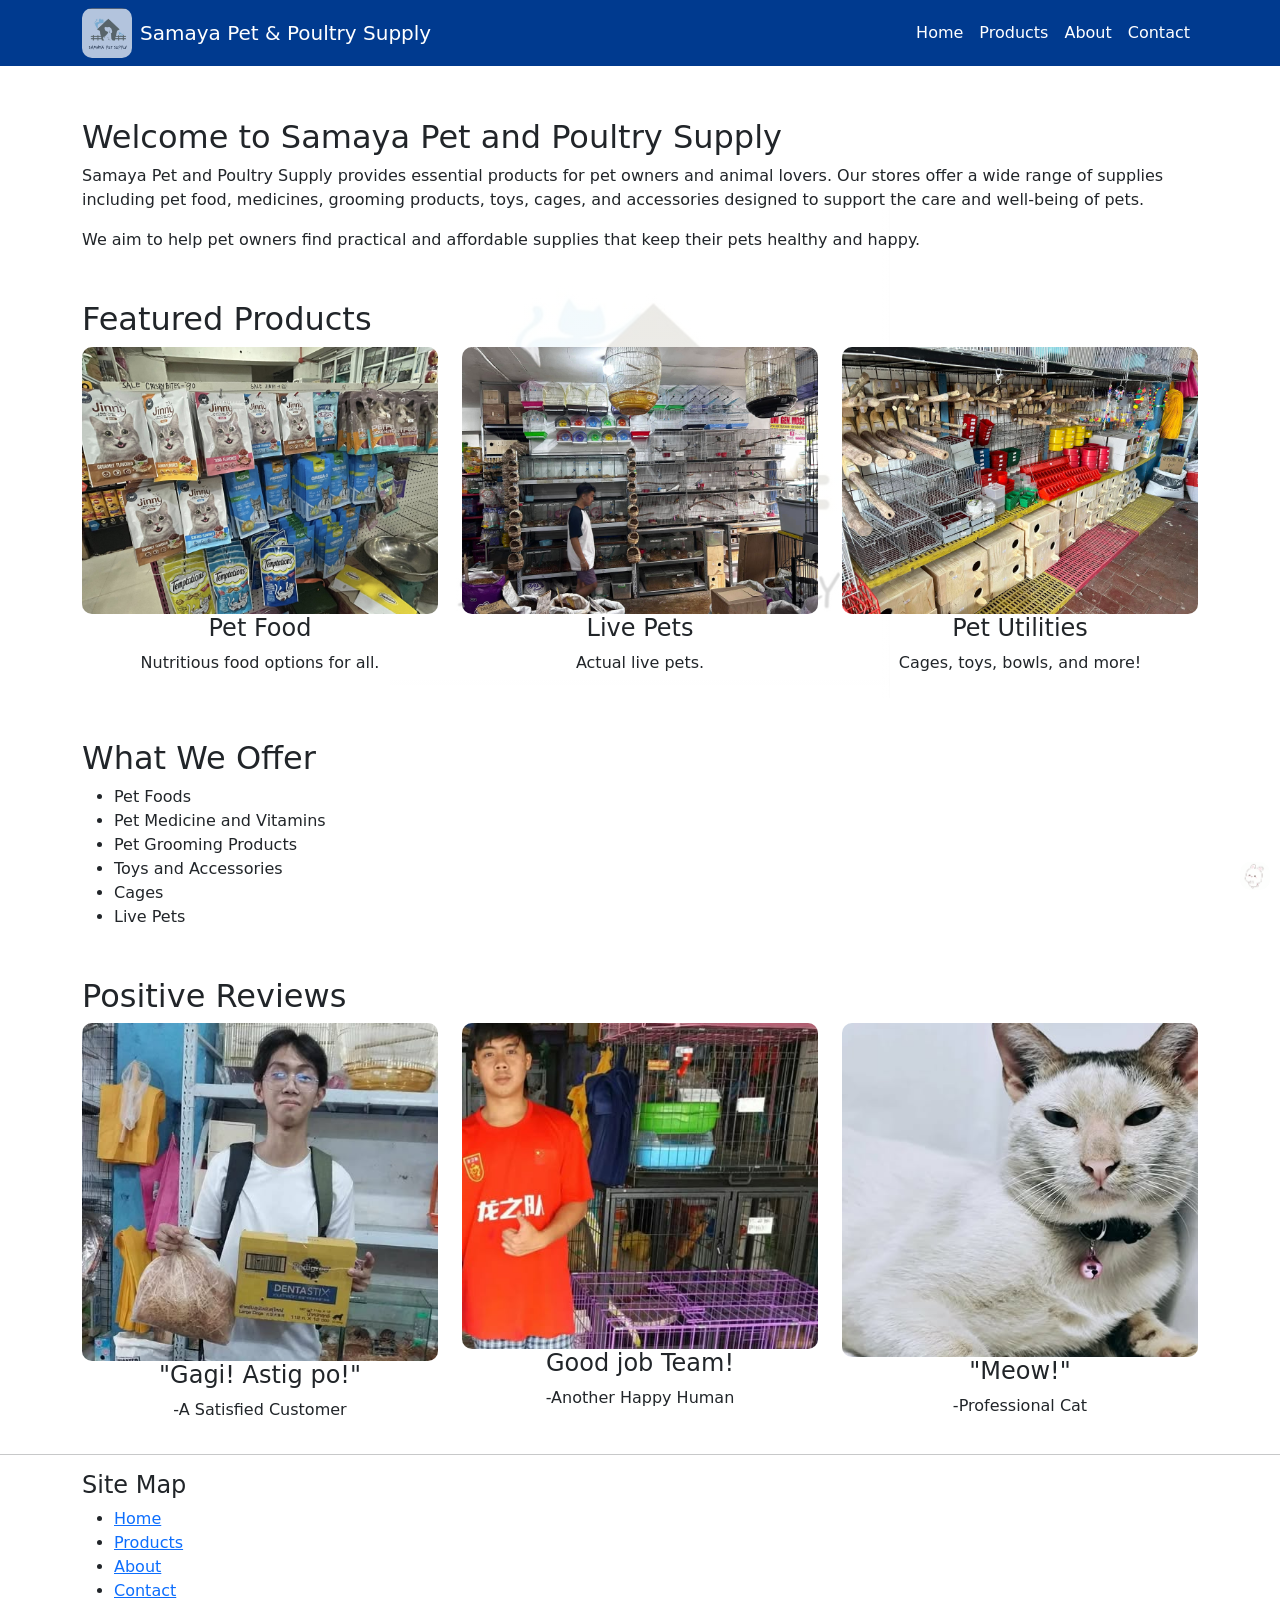
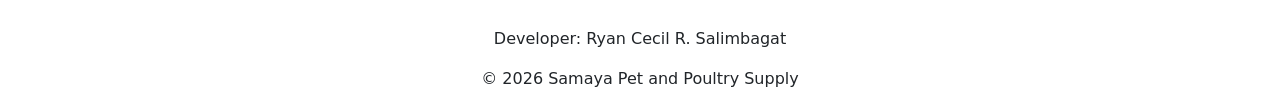
==== index.html @ 9ca6b3f8 "Update index.html" ====
<!DOCTYPE html>
<html lang="en">
<head>
<meta charset="UTF-8">
<meta name="viewport" content="width=device-width, initial-scale=1.0">
<title>Samaya Pet and Poultry Supply | Home</title>

<link rel="stylesheet" href="css/style.css">
<link href="https://cdn.jsdelivr.net/npm/bootstrap@5.3.2/dist/css/bootstrap.min.css" rel="stylesheet">
</head>

<body>

<!-- NAVBAR -->
<nav class="navbar navbar-expand-lg navbar-dark custom-navbar fixed-top"> 
  <div class="container"> 
    <li class="nav-item logo-item me-2">
      <img src="images/samaya-profile-pic.jpg" alt="logo" width="15" height="15">
    </li>
    <a class="navbar-brand" href="index.html">Samaya Pet & Poultry Supply</a> 
    <button class="navbar-toggler" type="button" data-bs-toggle="collapse" data-bs-target="        
      <span class="navbar-toggler-icon"></span> 
    </button> 
    <div class="collapse navbar-collapse" id="menu"> 
      <ul class="navbar-nav ms-auto"> 
        <li class="nav-item"><a class="nav-link" href="index.html">Home</a></li> 
        <li class="nav-item"><a class="nav-link" href="products.html">Products</a></li> 
        <li class="nav-item"><a class="nav-link" href="about.html">About</a></li> 
        <li class="nav-item"><a class="nav-link" href="contact.html">Contact</a></li>
      </ul> 
    </div> 
  </div> 
</nav>



<!-- INTRO -->
<div class="container mt-5">
<h2>Welcome to Samaya Pet and Poultry Supply</h2>

<p>
Samaya Pet and Poultry Supply provides essential products for pet owners and animal lovers.
Our stores offer a wide range of supplies including pet food, medicines, grooming products,
toys, cages, and accessories designed to support the care and well-being of pets.
</p>

<p>
We aim to help pet owners find practical and affordable supplies that keep their pets healthy and happy.
</p>
</div>

<!-- FEATURED -->
<div class="container mt-5">
<h2>Featured Products</h2>

<div class="row">

<div class="col-md-4 text-center">
<img src="images/catFoods.png" class="img-fluid popup-img" onclick="openPopup(this)">
<h4>Pet Food</h4>
<p>Nutritious food options for all.</p>
</div>

<div class="col-md-4 text-center">
<img src="images/birds-and-hamsters.jpg" class="img-fluid popup-img" onclick="openPopup(this)">
<h4>Live Pets</h4>
<p>Actual live pets.</p>
</div>

<div class="col-md-4 text-center">
<img src="images/utilities.jpg" class="img-fluid popup-img" onclick="openPopup(this)">
<h4>Pet Utilities</h4>
<p>Cages, toys, bowls, and more!</p>
</div>

</div>
</div>

<!-- SERVICES -->
<div class="container mt-5">
<h2>What We Offer</h2>

<ul>
<li>Pet Foods</li>
<li>Pet Medicine and Vitamins</li>
<li>Pet Grooming Products</li>
<li>Toys and Accessories</li>
<li>Cages</li>
<li>Live Pets</li>
</ul>
</div>

<!-- REVIEWS -->
<div class="container mt-5">
<h2>Positive Reviews</h2>

<div class="row">

<div class="col-md-4 text-center">
<img src="images/charlesA.jpg" class="img-fluid popup-img" onclick="openPopup(this)">
<h4>"Gagi! Astig po!"</h4>
<p>-A Satisfied Customer</p>
</div>

<div class="col-md-4 text-center">
<img src="images/RedShirt.jpg" class="img-fluid popup-img" onclick="openPopup(this)">
<h4>Good job Team!</h4>
<p>-Another Happy Human</p>
</div>

<div class="col-md-4 text-center">
<img src="images/DemureCat.jpg" class="img-fluid popup-img" onclick="openPopup(this)">
<h4>"Meow!"</h4>
<p>-Professional Cat</p>
</div>

</div>
</div>

<hr>

<!-- SITE MAP -->
<div class="container">
<h4>Site Map</h4>
<ul>
<li><a href="index.html">Home</a></li>
<li><a href="products.html">Products</a></li>
<li><a href="about.html">About</a></li>
<li><a href="contact.html">Contact</a></li>
</ul>
</div>

<!-- FOOTER -->
<footer class="text-center mt-4">
<p>Developer: Ryan Cecil R. Salimbagat</p>
<p>© 2026 Samaya Pet and Poultry Supply</p>
</footer>

<!-- POPUP -->
<div id="imagePopup" class="popup">
<span class="close" onclick="closePopup()">&times;</span>
<img class="popup-content" id="popupImage">
</div>



<script>
function openPopup(img) {
  document.getElementById("imagePopup").style.display = "block";
  document.getElementById("popupImage").src = img.src;
}

function closePopup() {
  document.getElementById("imagePopup").style.display = "none";
}
</script>

<script src="https://cdn.jsdelivr.net/npm/bootstrap@5.3.2/dist/js/bootstrap.bundle.min.js"></script>
<div class="gif-container">
  <img src="images/bunnyGif.gif" alt="GIF" width="30" height="30">
</div>
 
</body>
</html>
---- css/style.css ----
body{
font-family: Arial, sans-serif;
background-image: linear-gradient(rgba(255,255,255,0.85), rgba(255,255,255,0.85)), url("../images/ProfilePic.jpg");
background-size: 500px;
background-position: center;
background-repeat: no-repeat;
background-attachment: fixed;
  padding-top:70px;
}

img{

border-radius:10px;

}
:target{
background-color: rgba(44,110,213,0.15);
padding:10px;
border-radius:8px;
transition:0.4s;
}
img:hover{

opacity:0.9;
box-shadow:0px 0px 10px gray;

}

table{

background:white;

}

form{

background:white;
padding:20px;
border-radius:10px;

}
:root{
--dark-blue:#003A8F;
--medium-blue:#2C6ED5;
--light-blue:#E8F1FF;
}

/* Navbar */
.custom-navbar{
background-color:var(--dark-blue);
}

/* Navbar links */
.navbar-nav .nav-link{
color:white !important;
font-weight:500;
}

/* Hover effect */
.navbar-nav .nav-link:hover{
color:var(--light-blue) !important;
}

/* Dropdown menu styling */
.dropdown-menu{
border-radius:8px;
}

.dropdown-item:hover{
background-color:var(--light-blue);
color:var(--dark-blue);
}

.popup{
display:none;
position:fixed;
z-index:999;
padding-top:100px;
left:0;
top:0;
width:100%;
height:100%;
background-color:rgba(0,0,0,0.8);
}

.popup-content{
margin:auto;
display:block;
max-width:80%;
border-radius:10px;
}

.close{
position:absolute;
top:40px;
right:60px;
color:white;
font-size:40px;
cursor:pointer;
}

.slideshow-container {
  width: 100%;
  max-width: 600px;
  margin: auto;
}

.slide {
  width: 100%;
  display: none;
  border-radius: 10px;
}
.gif-container {
  position: fixed;
  bottom: 10px;
  right: 10px;
  z-index: 1000;
}
.gif-container img {
  width: 30px;
  height: auto;
  opacity: 0.7;
}

.logo-item {
  list-style: none;
  display: inline-block;
}
.logo-item img {
  width: 50px;
  height: auto;
  opacity: 0.7;
}
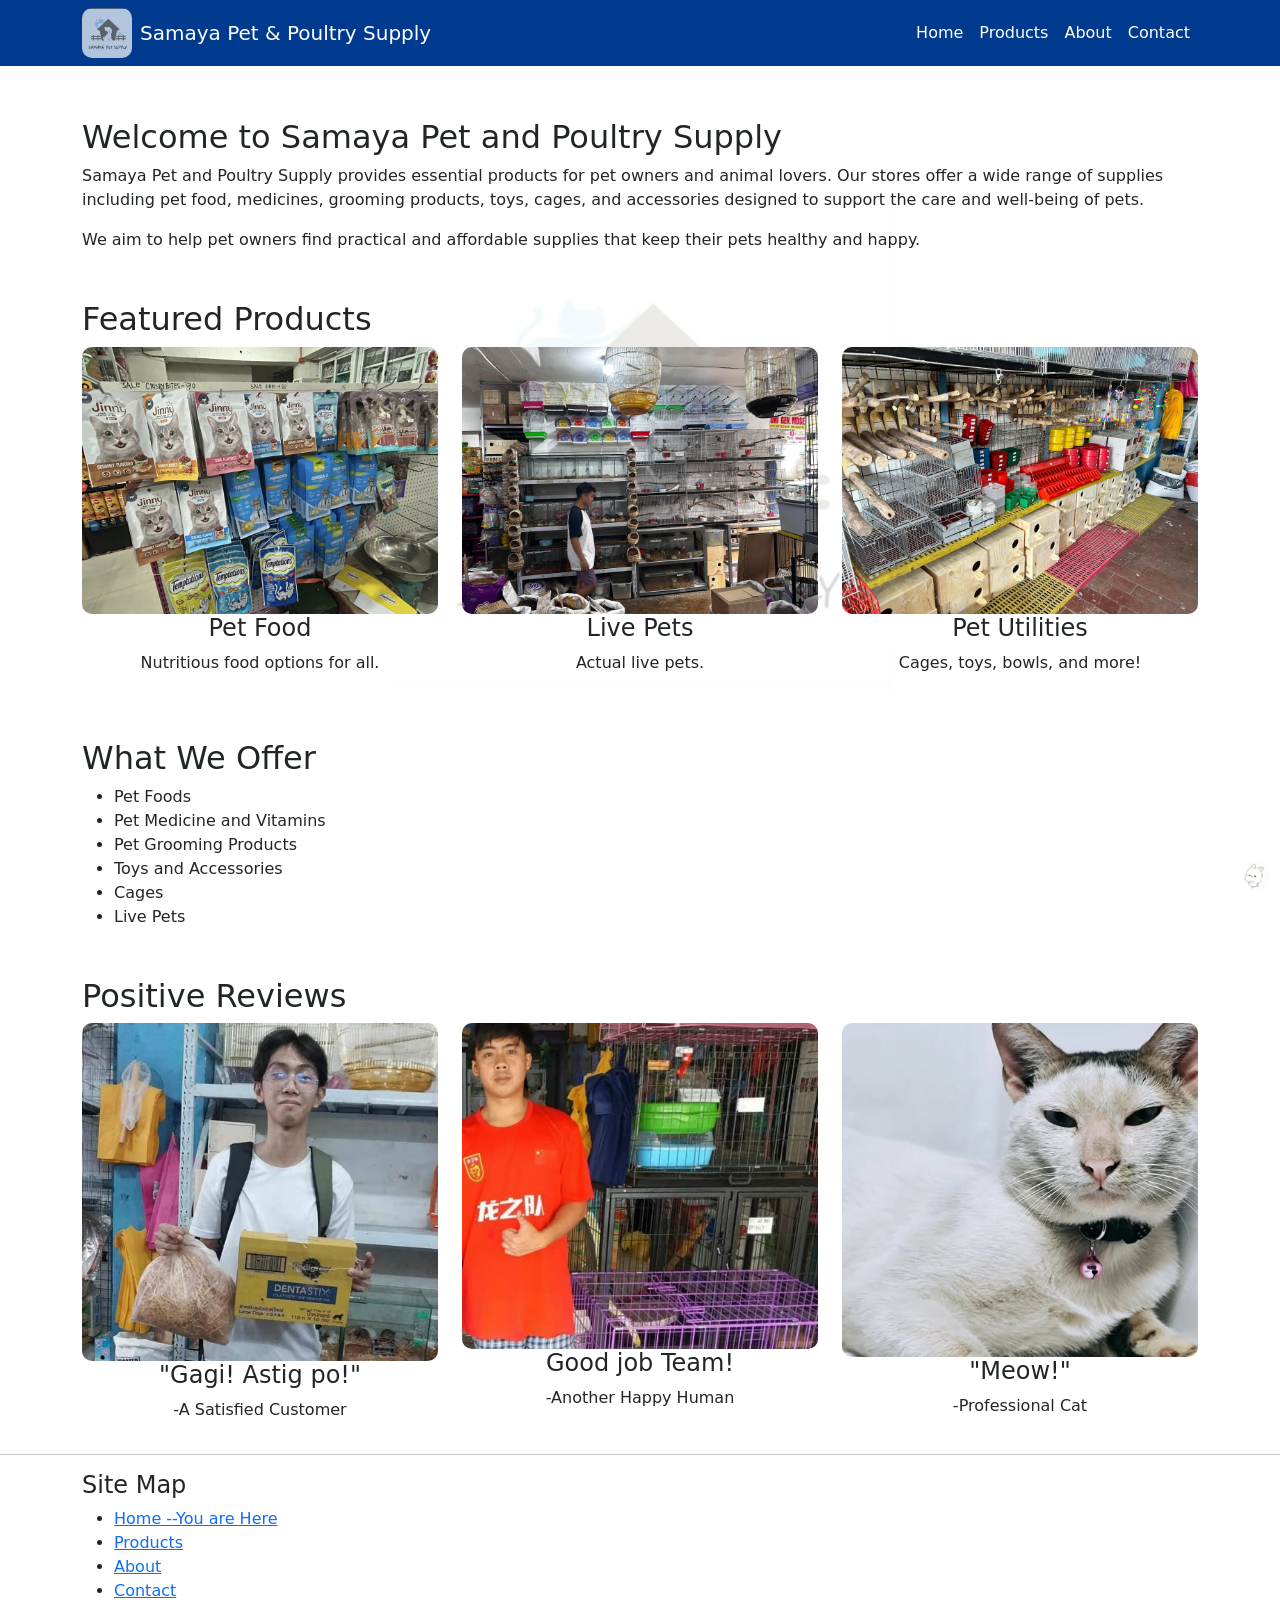
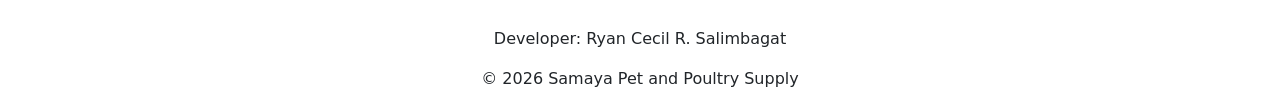
==== commit 1fc857ff: "Update index.html" ====
--- a/index.html
+++ b/index.html
@@ -123,7 +123,7 @@
 <div class="container">
 <h4>Site Map</h4>
 <ul>
-<li><a href="index.html">Home</a></li>
+<li><a href="index.html">Home    --You are Here</a></li>
 <li><a href="products.html">Products</a></li>
 <li><a href="about.html">About</a></li>
 <li><a href="contact.html">Contact</a></li>
--- a/css/style.css
+++ b/css/style.css
@@ -119,7 +119,7 @@
 .gif-container img {
   width: 30px;
   height: auto;
-  opacity: 0.7;
+  opacity: 1;
 }
 
 .logo-item {
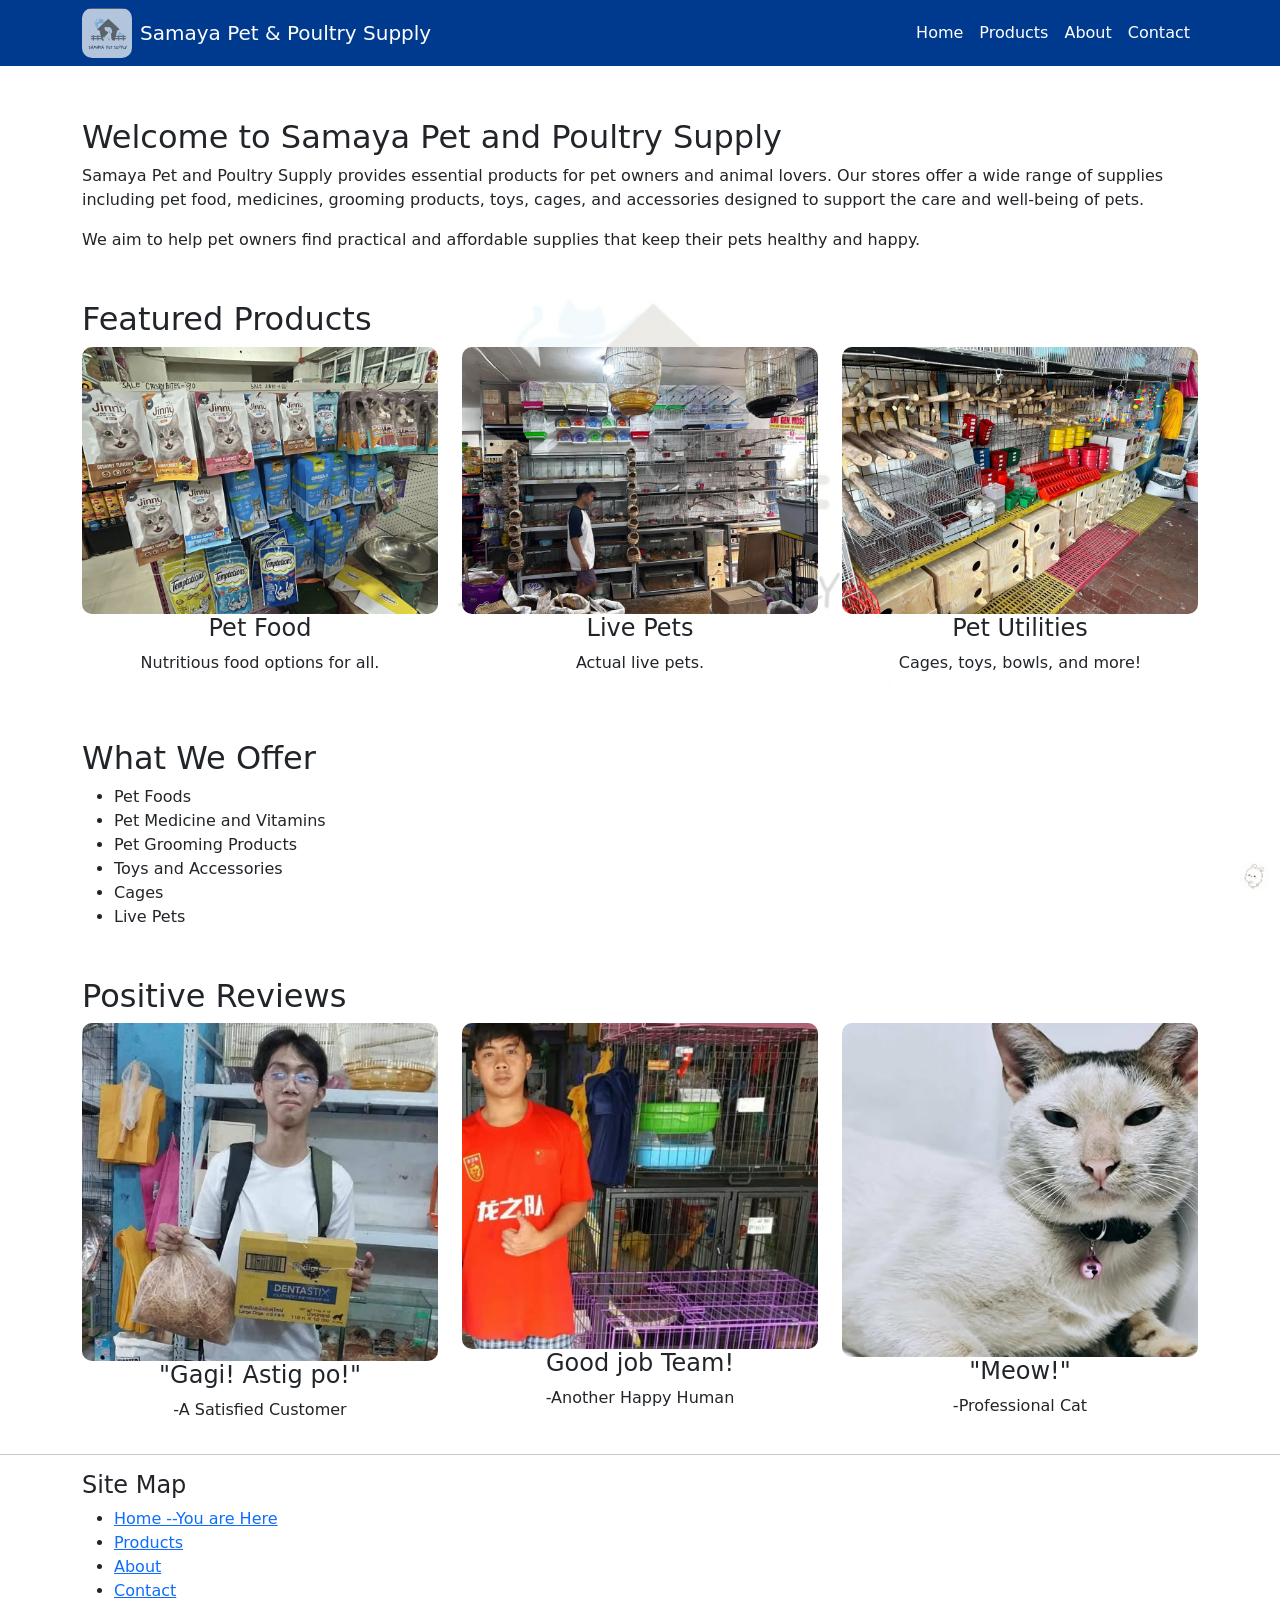
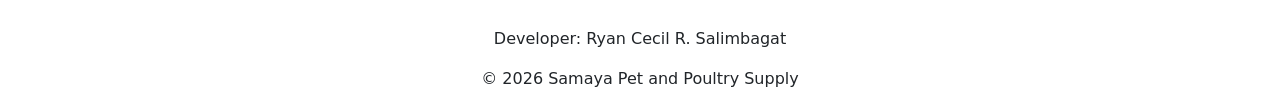
==== commit 58d1aae6: "Update index.html" ====
--- a/index.html
+++ b/index.html
@@ -123,7 +123,7 @@
 <div class="container">
 <h4>Site Map</h4>
 <ul>
-<li><a href="index.html">Home    --You are Here</a></li>
+<li><a href="index.html">Home      --You are Here</a></li>
 <li><a href="products.html">Products</a></li>
 <li><a href="about.html">About</a></li>
 <li><a href="contact.html">Contact</a></li>
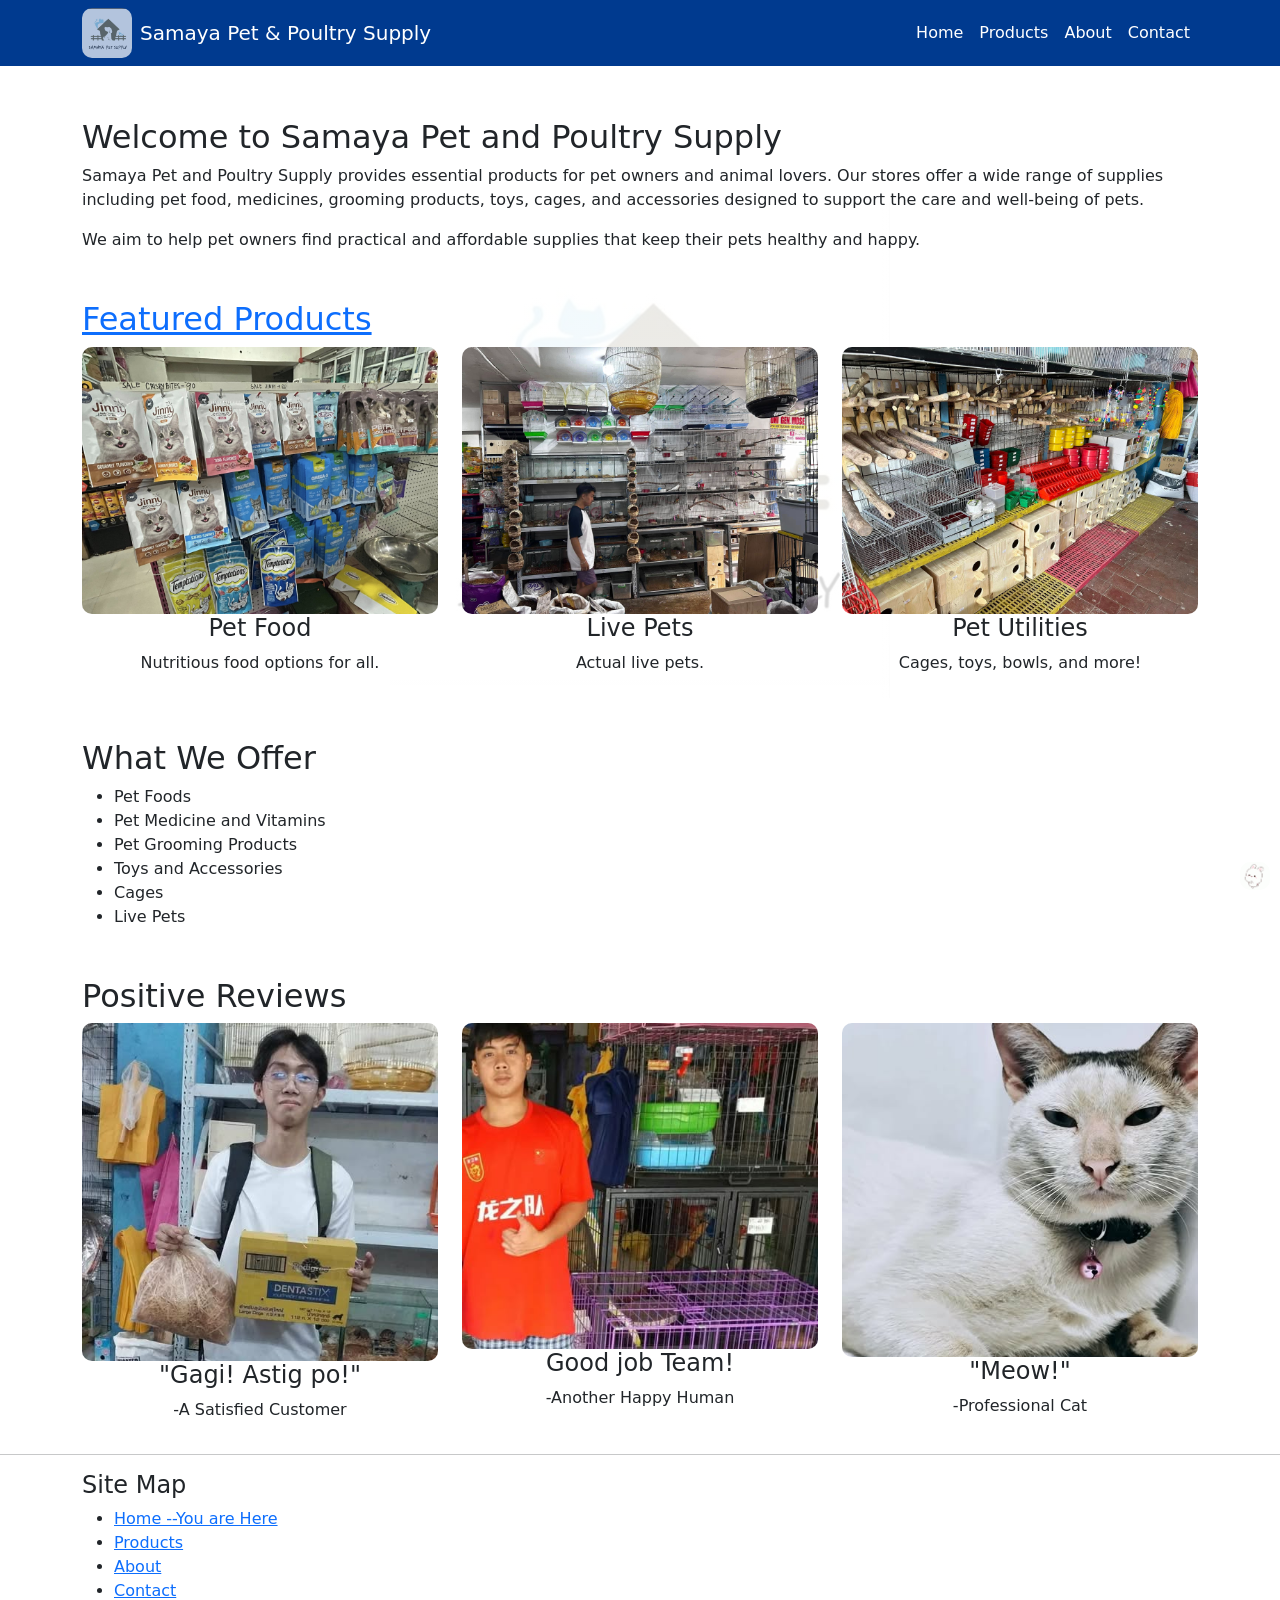
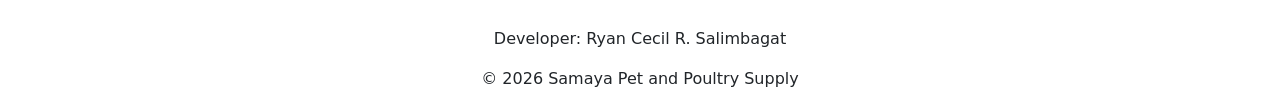
==== commit 71e20e2c: "Update index.html" ====
--- a/index.html
+++ b/index.html
@@ -51,7 +51,7 @@
 
 <!-- FEATURED -->
 <div class="container mt-5">
-<h2>Featured Products</h2>
+<h2><a href="https://rcrs1234.github.io/samaya-website/products.html">Featured Products</a></h2>
 
 <div class="row">
 
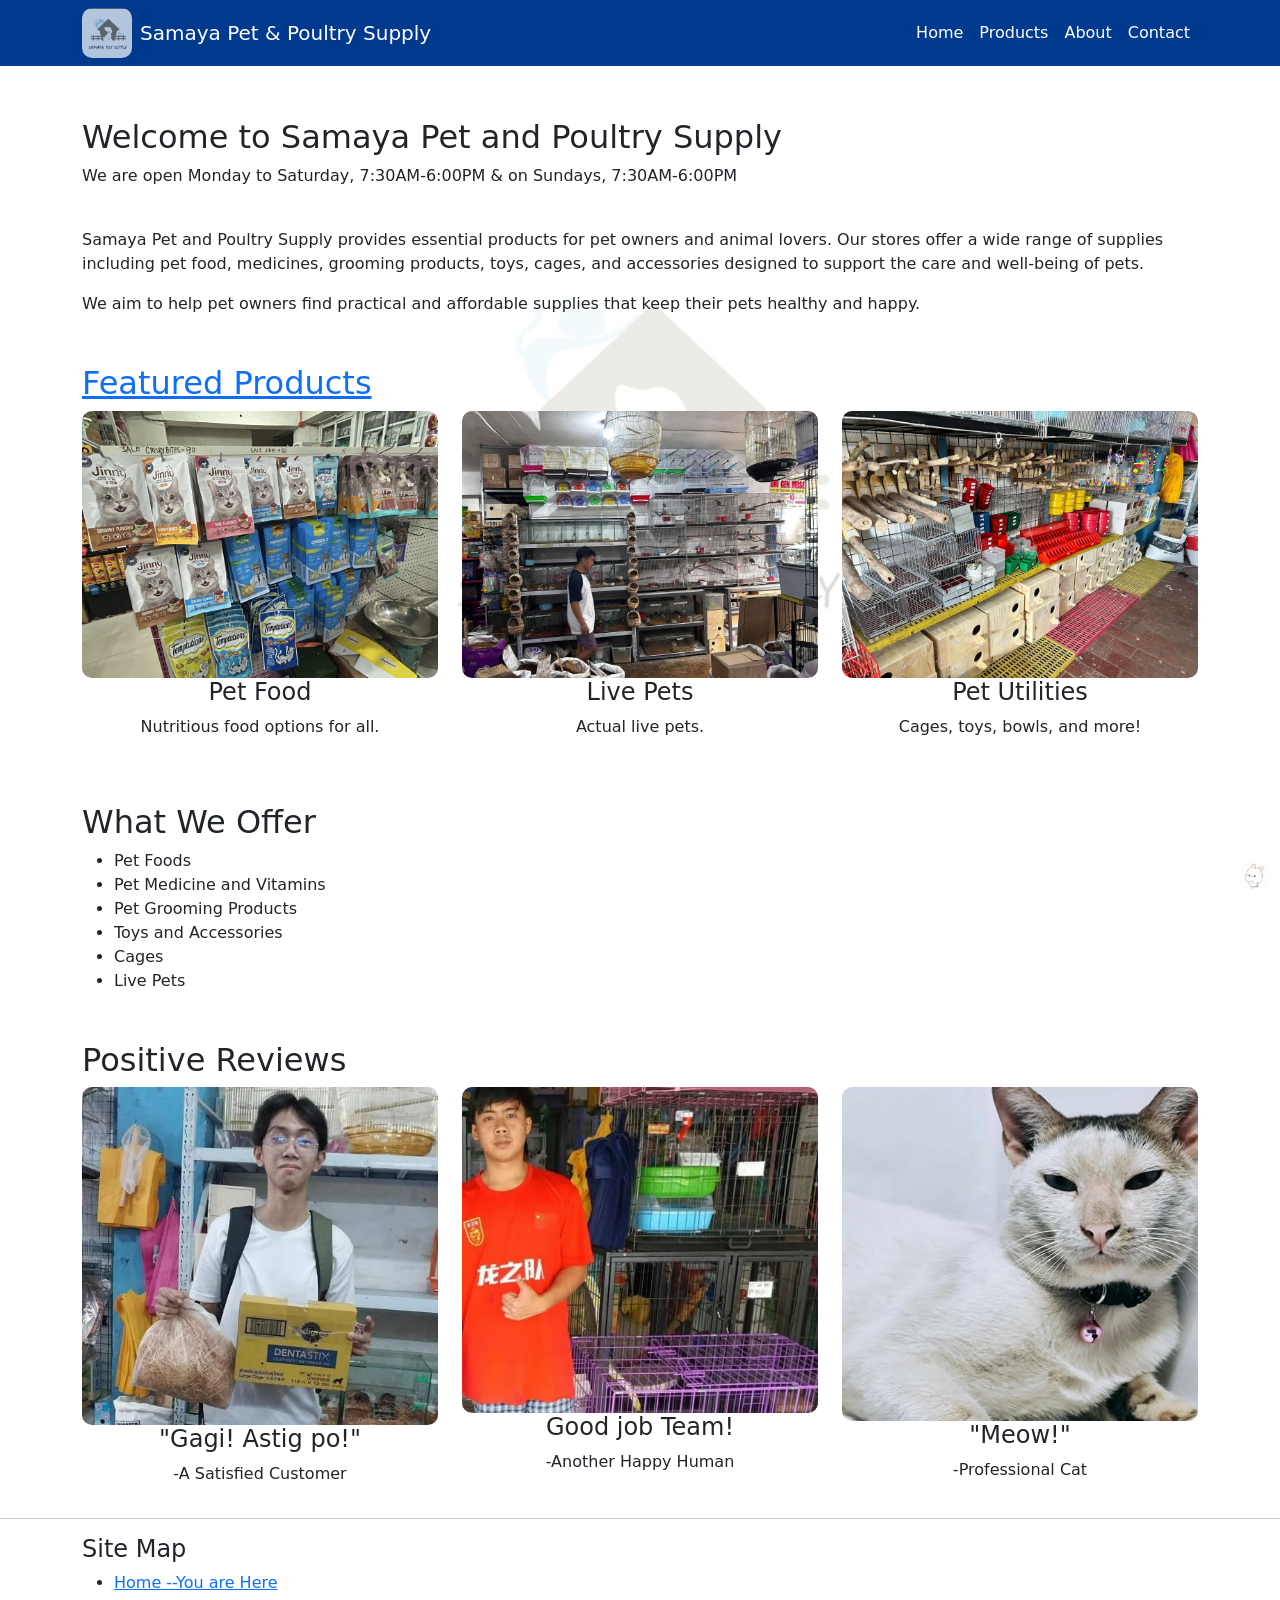
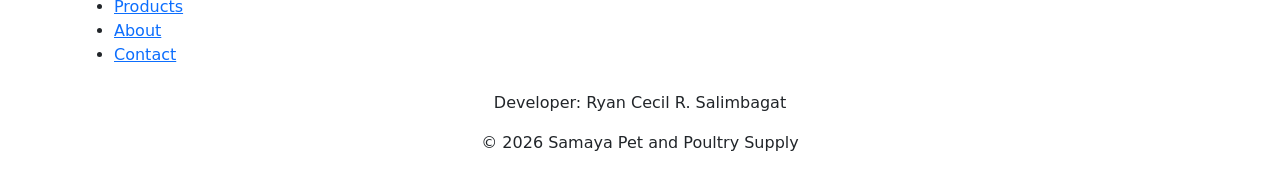
==== commit d387baec: "Update index.html" ====
--- a/index.html
+++ b/index.html
@@ -37,7 +37,7 @@
 <!-- INTRO -->
 <div class="container mt-5">
 <h2>Welcome to Samaya Pet and Poultry Supply</h2>
-
+<p>We are open Monday to Saturday, 7:30AM-6:00PM & on Sundays, 7:30AM-6:00PM</p><br>
 <p>
 Samaya Pet and Poultry Supply provides essential products for pet owners and animal lovers.
 Our stores offer a wide range of supplies including pet food, medicines, grooming products,
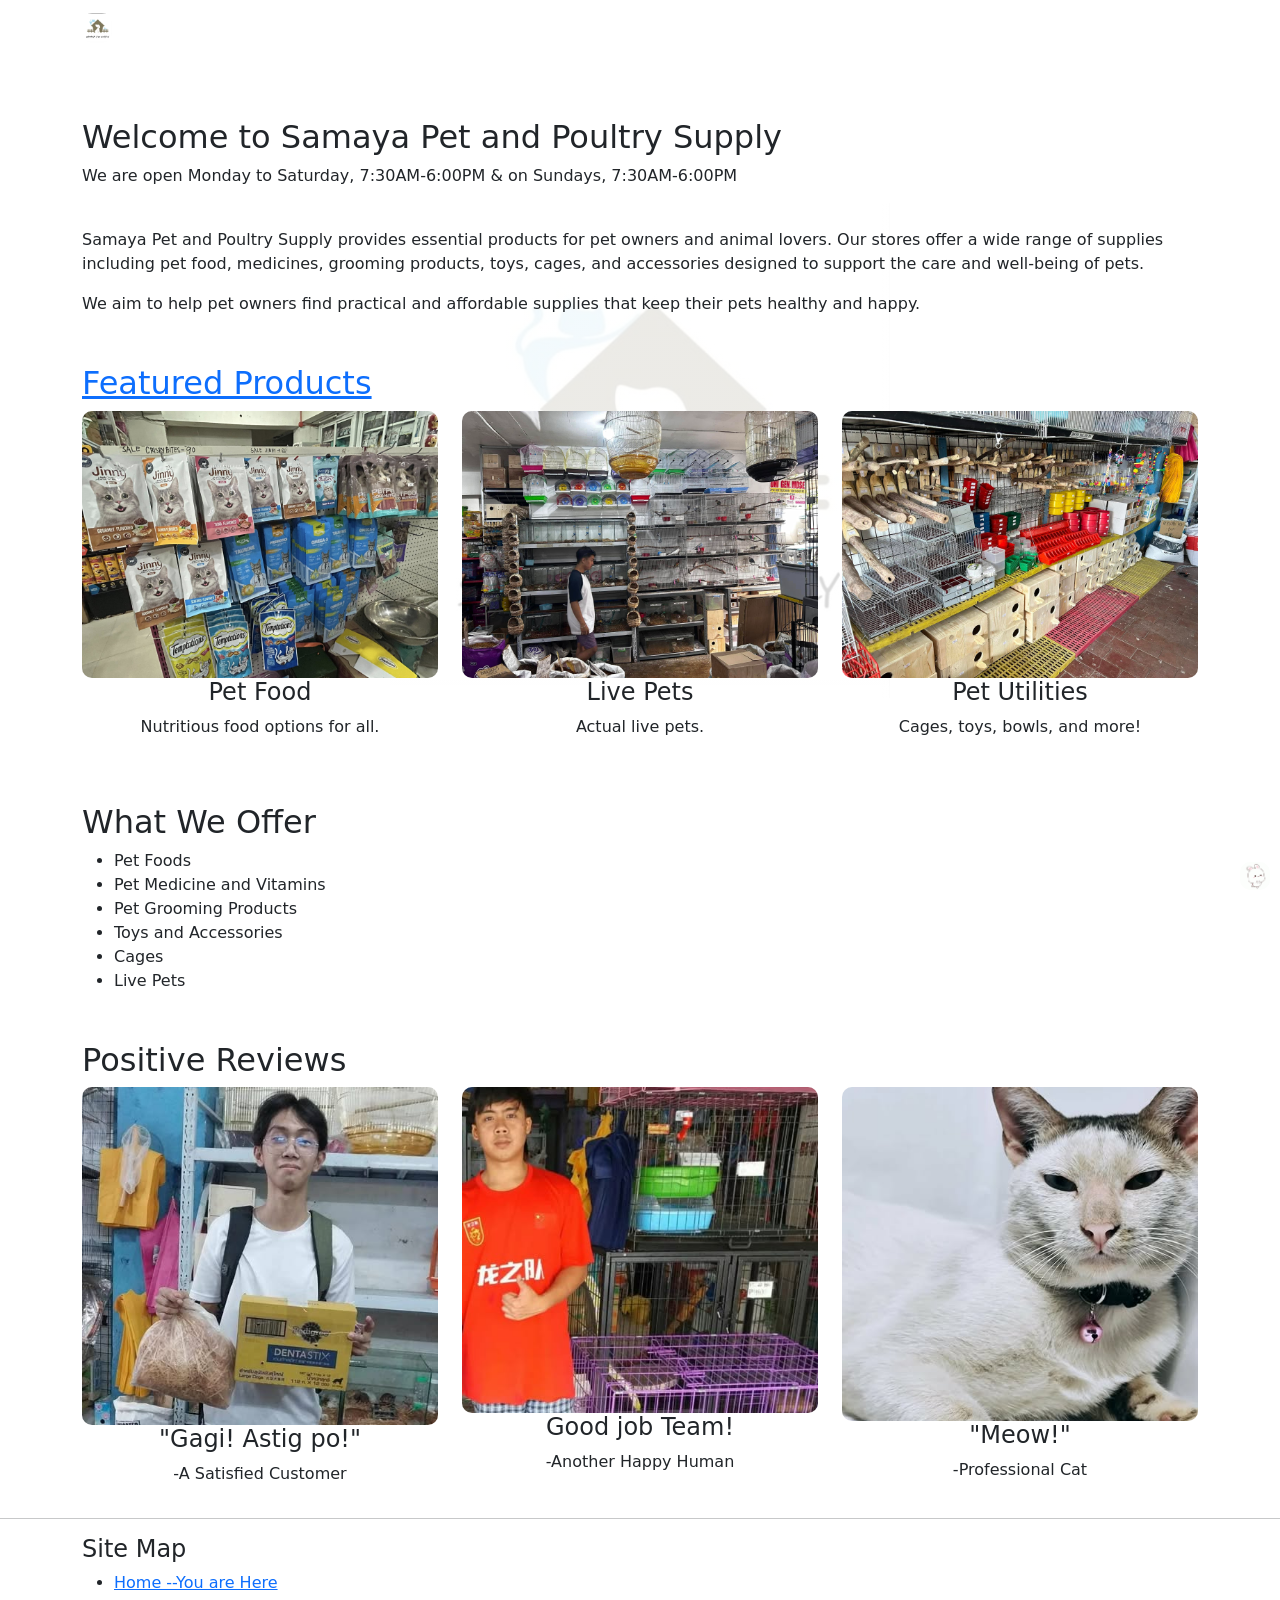
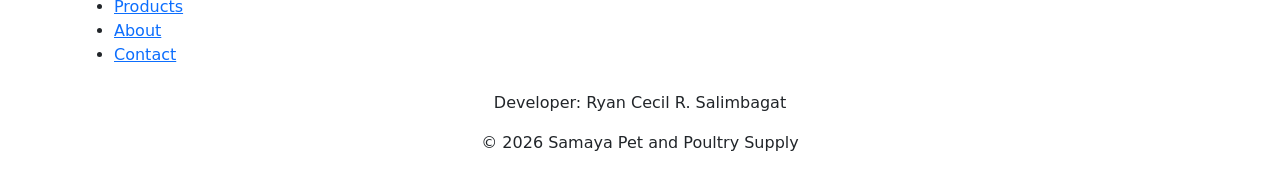
==== commit 25ef103a: "Update index.html" ====
--- a/index.html
+++ b/index.html
@@ -12,25 +12,50 @@
 <body>
 
 <!-- NAVBAR -->
-<nav class="navbar navbar-expand-lg navbar-dark custom-navbar fixed-top"> 
-  <div class="container"> 
-    <li class="nav-item logo-item me-2">
-      <img src="images/samaya-profile-pic.jpg" alt="logo" width="15" height="15">
-    </li>
-    <a class="navbar-brand" href="index.html">Samaya Pet & Poultry Supply</a> 
-    <button class="navbar-toggler" type="button" data-bs-toggle="collapse" data-bs-target="        
-      <span class="navbar-toggler-icon"></span> 
-    </button> 
-    <div class="collapse navbar-collapse" id="menu"> 
-      <ul class="navbar-nav ms-auto"> 
-        <li class="nav-item"><a class="nav-link" href="index.html">Home</a></li> 
-        <li class="nav-item"><a class="nav-link" href="products.html">Products</a></li> 
-        <li class="nav-item"><a class="nav-link" href="about.html">About</a></li> 
-        <li class="nav-item"><a class="nav-link" href="contact.html">Contact</a></li>
-      </ul> 
-    </div> 
-  </div> 
+<nav class="navbar navbar-expand-lg navbar-dark sp-navbar fixed-top">
+  <div class="container">
+
+    <img src="images/samaya-profile-pic.jpg" alt="logo" width="30" height="30" class="me-2">
+
+    <a class="navbar-brand" href="index.html">Samaya Pet & Poultry Supply</a>
+
+    <button class="navbar-toggler" type="button" data-bs-toggle="collapse" data-bs-target="#spMenu">
+      <span class="navbar-toggler-icon"></span>
+    </button>
+
+    <div class="collapse navbar-collapse" id="spMenu">
+      <ul class="navbar-nav ms-auto">
+
+        <li class="nav-item">
+          <a class="nav-link" href="index.html">Home</a>
+        </li>
+
+        <li class="nav-item dropdown">
+          <a class="nav-link dropdown-toggle" href="#" role="button" data-bs-toggle="dropdown">
+            Products
+          </a>
+          <ul class="dropdown-menu sp-dropdown">
+            <li><a class="dropdown-item" href="products.html#food">Food Products</a></li>
+            <li><a class="dropdown-item" href="products.html#medicine">Medicine</a></li>
+            <li><a class="dropdown-item" href="products.html#toys">Toys and Tools</a></li>
+            <li><a class="dropdown-item" href="products.html#habitats">Habitats</a></li>
+            <li><a class="dropdown-item" href="products.html#live">Live Creatures</a></li>
+          </ul>
+        </li>
+
+        <li class="nav-item">
+          <a class="nav-link" href="about.html">About</a>
+        </li>
+
+        <li class="nav-item">
+          <a class="nav-link" href="contact.html">Contact</a>
+        </li>
+
+      </ul>
+    </div>
+  </div>
 </nav>
+
 
 
 
--- a/css/style.css
+++ b/css/style.css
@@ -131,3 +131,4 @@
   height: auto;
   opacity: 0.7;
 }
+
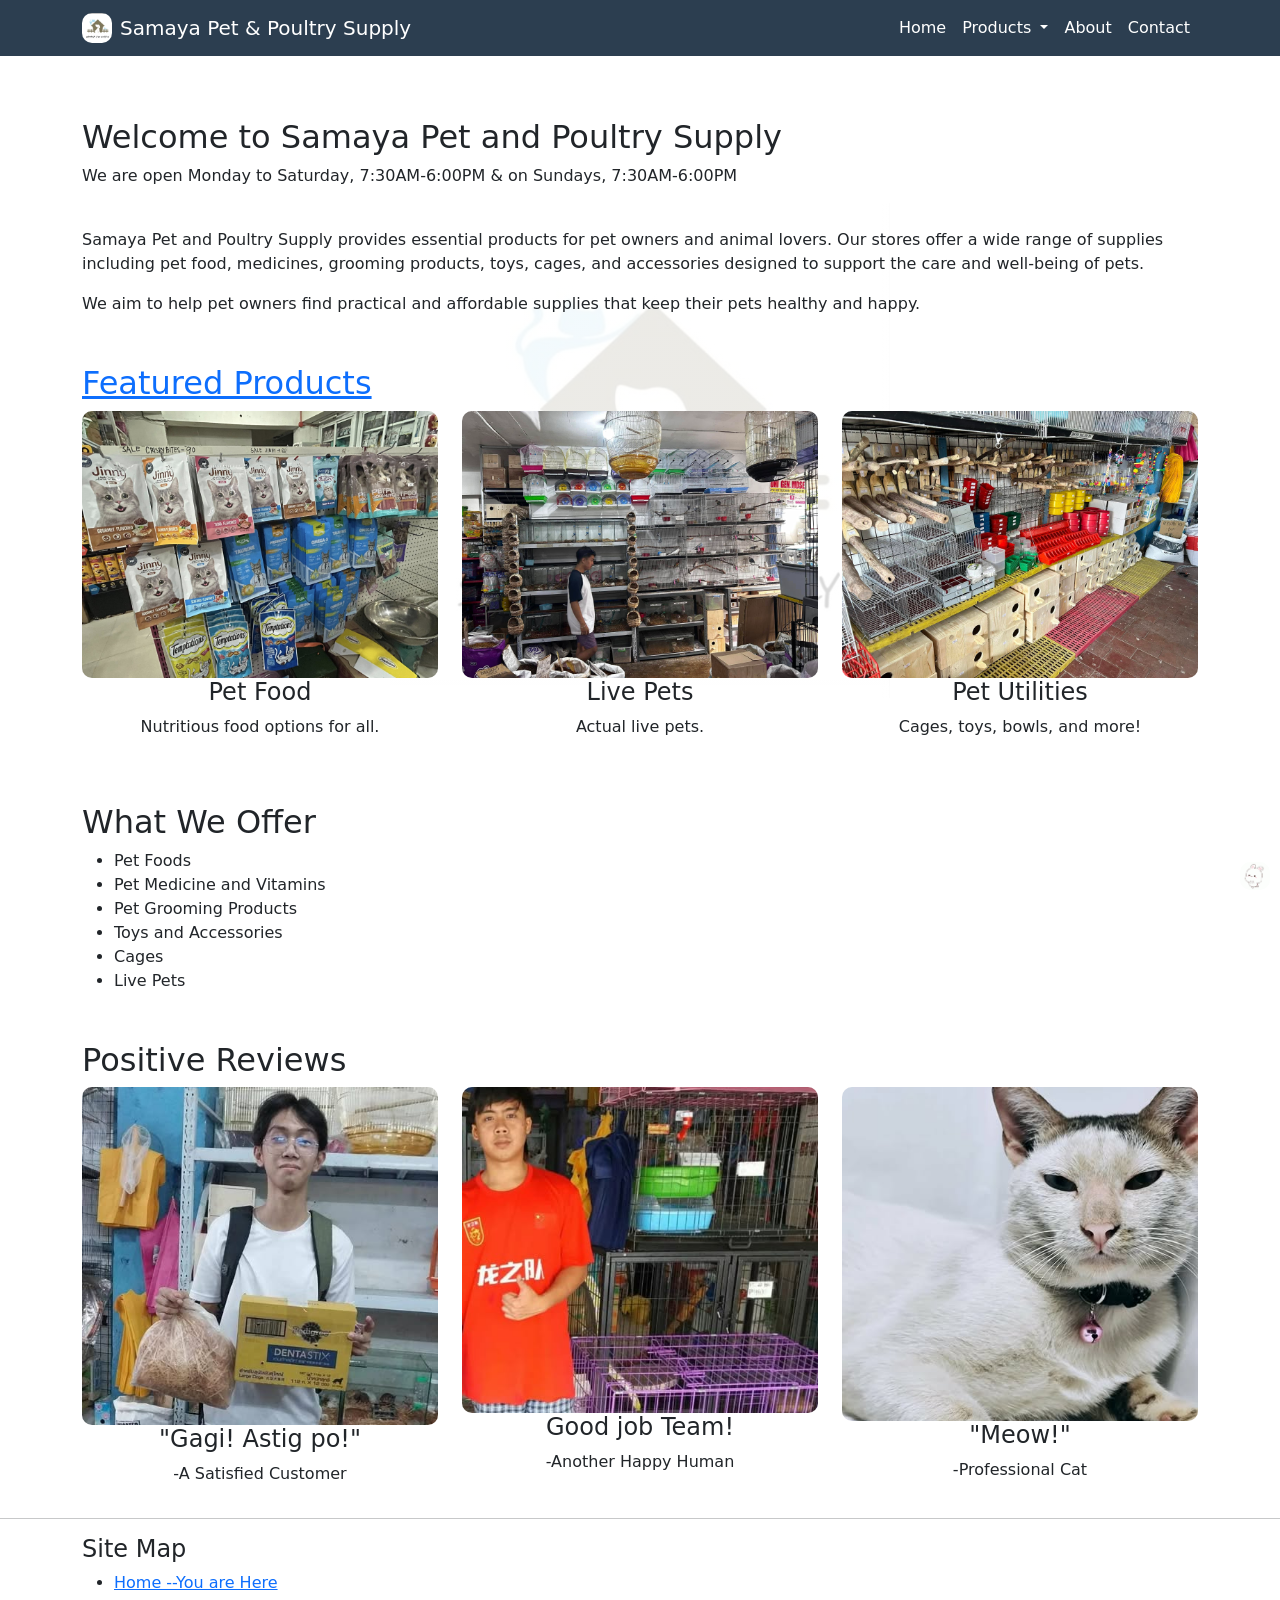
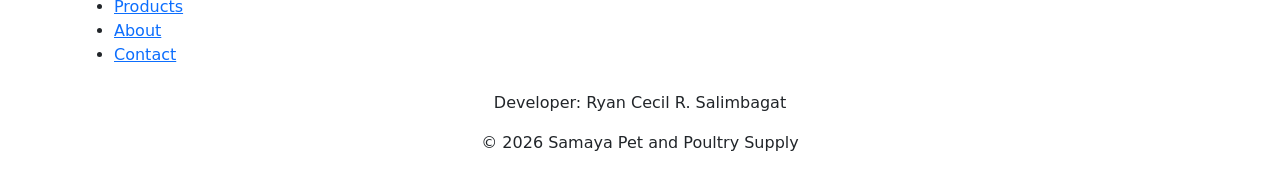
==== commit 19bb71b0: "Update index.html" ====
--- a/index.html
+++ b/index.html
@@ -181,6 +181,7 @@
 </script>
 
 <script src="https://cdn.jsdelivr.net/npm/bootstrap@5.3.2/dist/js/bootstrap.bundle.min.js"></script>
+  <script src="https://cdn.jsdelivr.net/npm/bootstrap@5.3.2/dist/js/bootstrap.bundle.min.js"></script>
 <div class="gif-container">
   <img src="images/bunnyGif.gif" alt="GIF" width="30" height="30">
 </div>
--- a/css/style.css
+++ b/css/style.css
@@ -132,3 +132,22 @@
   opacity: 0.7;
 }
 
+
+.sp-navbar {
+  background-color: #2c3e50;
+}
+
+
+.sp-dropdown {
+  border-radius: 10px;
+}
+
+
+html {
+  scroll-behavior: smooth;
+}
+
+
+html {
+  scroll-padding-top: 80px;
+}
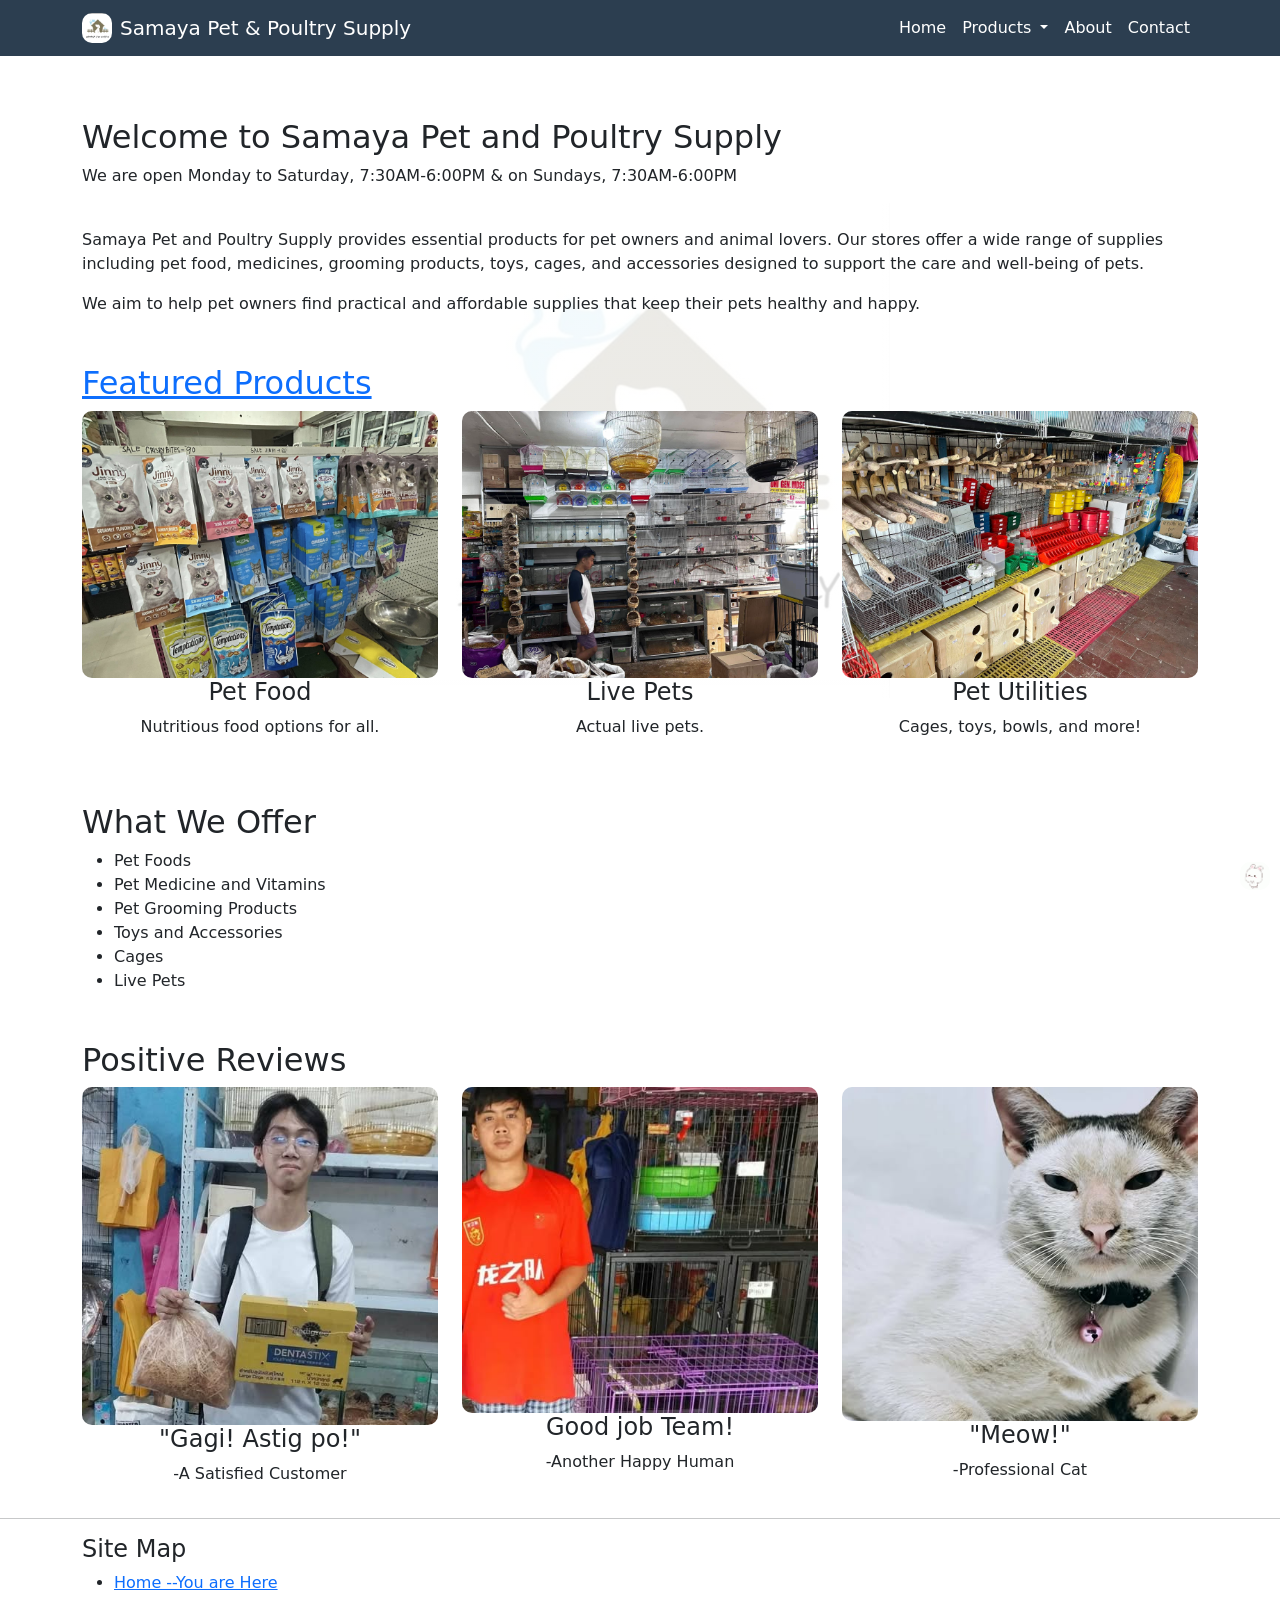
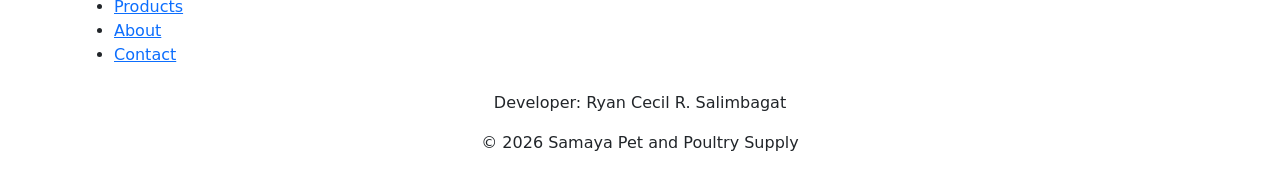
==== commit f645cb07: "Update index.html" ====
--- a/index.html
+++ b/index.html
@@ -181,7 +181,7 @@
 </script>
 
 <script src="https://cdn.jsdelivr.net/npm/bootstrap@5.3.2/dist/js/bootstrap.bundle.min.js"></script>
-  <script src="https://cdn.jsdelivr.net/npm/bootstrap@5.3.2/dist/js/bootstrap.bundle.min.js"></script>
+  
 <div class="gif-container">
   <img src="images/bunnyGif.gif" alt="GIF" width="30" height="30">
 </div>
